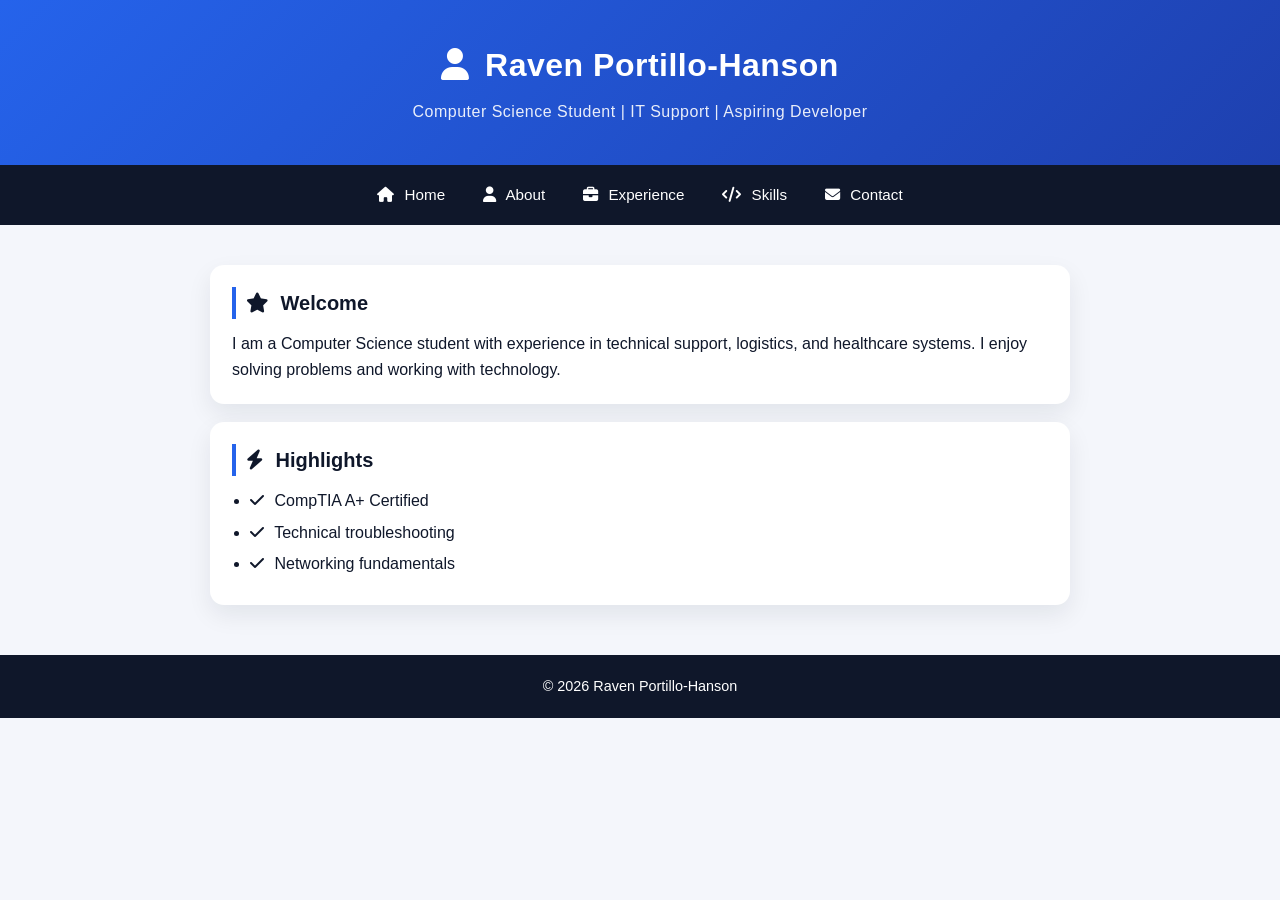
==== index.html @ 4bf4fe9b "Add files via upload" ====
<!DOCTYPE html>
<html lang="en">
<head>
  <meta charset="UTF-8">
  <title>Home</title>
  <link rel="stylesheet" href="styles.css">
  <link rel="stylesheet" href="https://cdnjs.cloudflare.com/ajax/libs/font-awesome/6.5.0/css/all.min.css">
</head>

<body>

<header class="fade-in">
  <h1><i class="fa-solid fa-user"></i> Raven Portillo-Hanson</h1>
  <p>Computer Science Student | IT Support | Aspiring Developer</p>
</header>

<nav>
  <a href="index.html"><i class="fa-solid fa-house"></i> Home</a>
  <a href="about.html"><i class="fa-solid fa-user"></i> About</a>
  <a href="experience.html"><i class="fa-solid fa-briefcase"></i> Experience</a>
  <a href="skills.html"><i class="fa-solid fa-code"></i> Skills</a>
  <a href="contact.html"><i class="fa-solid fa-envelope"></i> Contact</a>
</nav>

<main>

<section class="card fade-in">
  <h2><i class="fa-solid fa-star"></i> Welcome</h2>
  <p>
    I am a Computer Science student with experience in technical support,
    logistics, and healthcare systems. I enjoy solving problems and working with technology.
  </p>
</section>

<section class="card fade-in">
  <h2><i class="fa-solid fa-bolt"></i> Highlights</h2>
  <ul>
    <li><i class="fa-solid fa-check"></i> CompTIA A+ Certified</li>
    <li><i class="fa-solid fa-check"></i> Technical troubleshooting</li>
    <li><i class="fa-solid fa-check"></i> Networking fundamentals</li>
  </ul>
</section>

</main>

<footer>
  <p>© 2026 Raven Portillo-Hanson</p>
</footer>

</body>
</html>
---- styles.css ----
* {
  margin: 0;
  padding: 0;
  box-sizing: border-box;
}

body {
  font-family: "Segoe UI", Roboto, Arial, sans-serif;
  background: #f4f6fb;
  color: #0f172a;
  line-height: 1.6;
}

header {
  background: linear-gradient(135deg, #2563eb, #1e40af);
  color: white;
  text-align: center;
  padding: 40px 20px;
  letter-spacing: 0.5px;
}

header h1 {
  font-size: 2rem;
  margin-bottom: 8px;
}

header p {
  opacity: 0.9;
  font-size: 1rem;
}


nav {
  display: flex;
  justify-content: center;
  flex-wrap: wrap;
  gap: 18px;
  background-color: #0f172a;
  padding: 12px 10px;
  position: sticky;
  top: 0;
  z-index: 1000;
}

nav a {
  color: white;
  text-decoration: none;
  font-weight: 500;
  font-size: 0.95rem;
  padding: 6px 10px;
  border-radius: 6px;
  transition: all 0.25s ease;
}

nav a:hover {
  background: #2563eb;
  transform: translateY(-1px);
}

main {
  max-width: 900px;
  margin: 40px auto;
  padding: 0 20px;
}

.card {
  background: white;
  border-radius: 14px;
  padding: 22px;
  margin-bottom: 18px;
  box-shadow: 0 10px 25px rgba(15, 23, 42, 0.08);
  transition: transform 0.25s ease, box-shadow 0.25s ease;
}

.card:hover {
  transform: translateY(-4px);
  box-shadow: 0 14px 30px rgba(15, 23, 42, 0.12);
}

h2 {
  font-size: 1.25rem;
  margin-bottom: 12px;
  border-left: 4px solid #2563eb;
  padding-left: 10px;
}

/* LISTS */
ul {
  padding-left: 18px;
}

li {
  margin-bottom: 6px;
}

/* ICONS */
i {
  margin-right: 6px;
}

form {
  display: flex;
  flex-direction: column;
  gap: 10px;
}

input, textarea {
  padding: 10px 12px;
  border-radius: 8px;
  border: 1px solid #cbd5e1;
  font-size: 0.95rem;
  transition: border 0.2s ease;
}

input:focus, textarea:focus {
  outline: none;
  border-color: #2563eb;
}

/* BUTTON */
button {
  margin-top: 10px;
  padding: 10px 14px;
  border: none;
  border-radius: 8px;
  background: #2563eb;
  color: white;
  font-weight: 600;
  cursor: pointer;
  transition: all 0.25s ease;
}

button:hover {
  background: #1e40af;
  transform: translateY(-2px);
}

footer {
  text-align: center;
  padding: 20px;
  background: #0f172a;
  color: white;
  margin-top: 50px;
  font-size: 0.9rem;
}

/* ANIMATIONS */
.fade-in {
  animation: fadeIn 0.6s ease forwards;
  opacity: 0;
  transform: translateY(10px);
}

@keyframes fadeIn {
  to {
    opacity: 1;
    transform: translateY(0);
  }
}
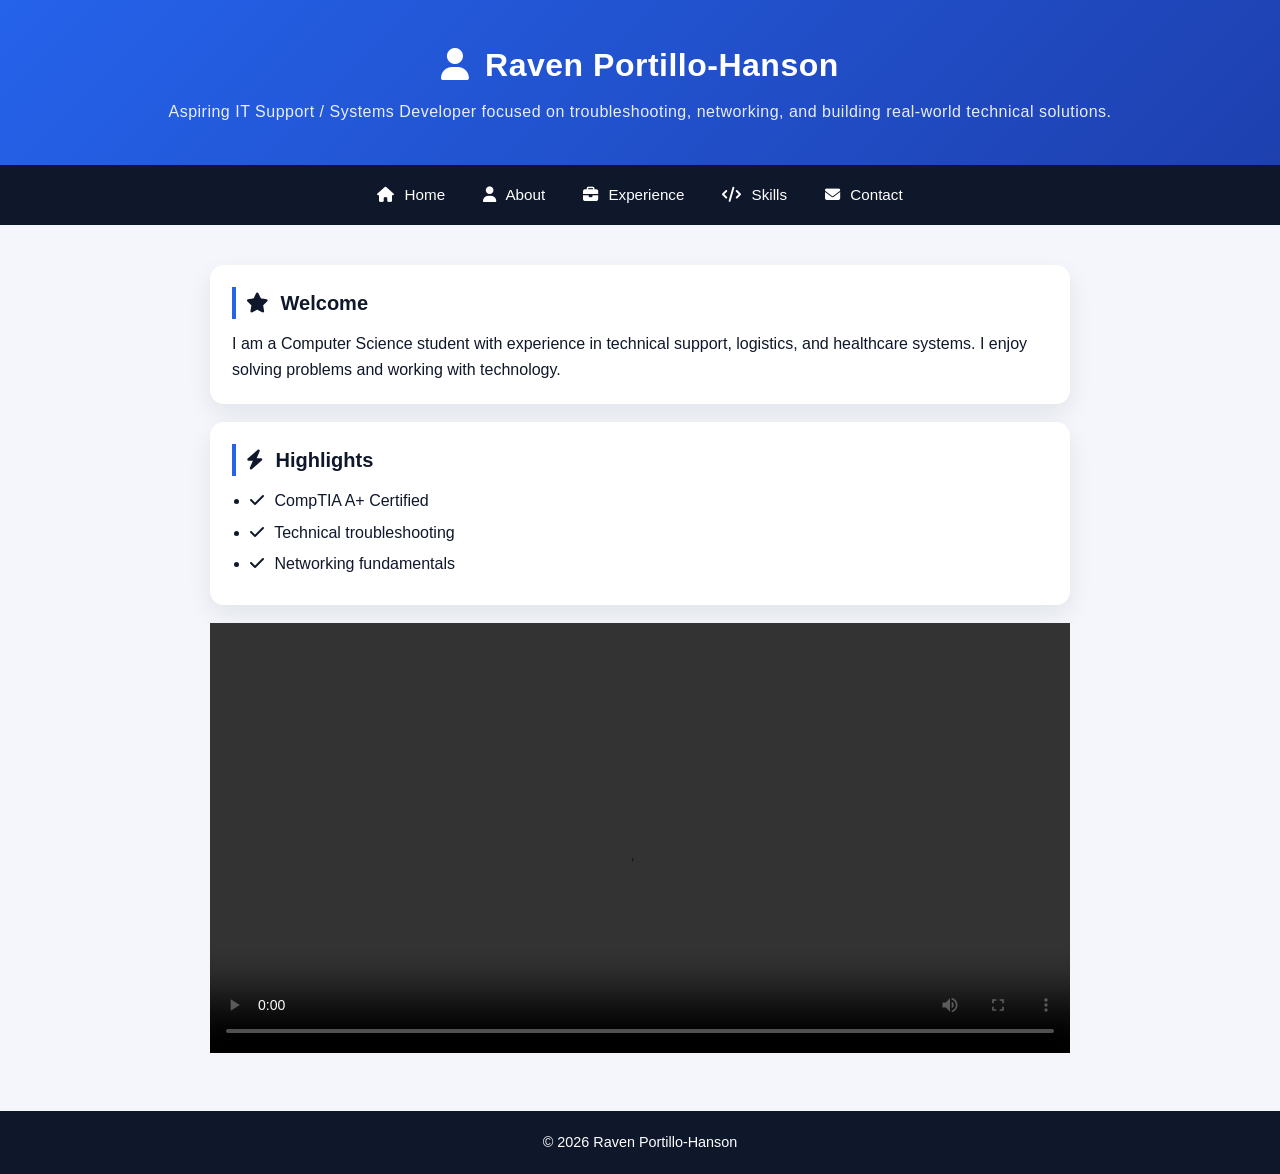
==== commit 60a6f53c: "Add files via upload" ====
--- a/index.html
+++ b/index.html
@@ -5,13 +5,15 @@
   <title>Home</title>
   <link rel="stylesheet" href="styles.css">
   <link rel="stylesheet" href="https://cdnjs.cloudflare.com/ajax/libs/font-awesome/6.5.0/css/all.min.css">
+  <meta name="viewport" content="width=device-width, initial-scale=1.0">
+  <meta name="description" content="Raven Portillo-Hanson portfolio website showcasing IT and Computer Science skills.">
 </head>
 
 <body>
 
 <header class="fade-in">
   <h1><i class="fa-solid fa-user"></i> Raven Portillo-Hanson</h1>
-  <p>Computer Science Student | IT Support | Aspiring Developer</p>
+  <p>Aspiring IT Support / Systems Developer focused on troubleshooting, networking, and building real-world technical solutions.</p>
 </header>
 
 <nav>
@@ -41,6 +43,11 @@
   </ul>
 </section>
 
+  <video width="100%" controls>
+    <source src="portfolio.mp4" type="video/mp4">
+    Your browser does not support the video tag.
+  </video>
+
 </main>
 
 <footer>
--- a/styles.css
+++ b/styles.css
@@ -152,9 +152,42 @@
   transform: translateY(10px);
 }
 
+table {
+  width: 100%;
+  border-collapse: collapse;
+  margin-top: 10px;
+}
+
+th, td {
+  border: 1px solid #cbd5e1;
+  padding: 10px;
+  text-align: left;
+}
+
+th {
+  background: #2563eb;
+  color: white;
+}
+
+/* For Mobile */
+@media (max-width: 600px) {
+  nav {
+    flex-direction: column;
+    align-items: center;
+  }
+
+  header h1 {
+    font-size: 1.5rem;
+  }
+
+  main {
+    margin: 20px auto;
+  }
+}
+
 @keyframes fadeIn {
   to {
     opacity: 1;
     transform: translateY(0);
   }
-}+}
